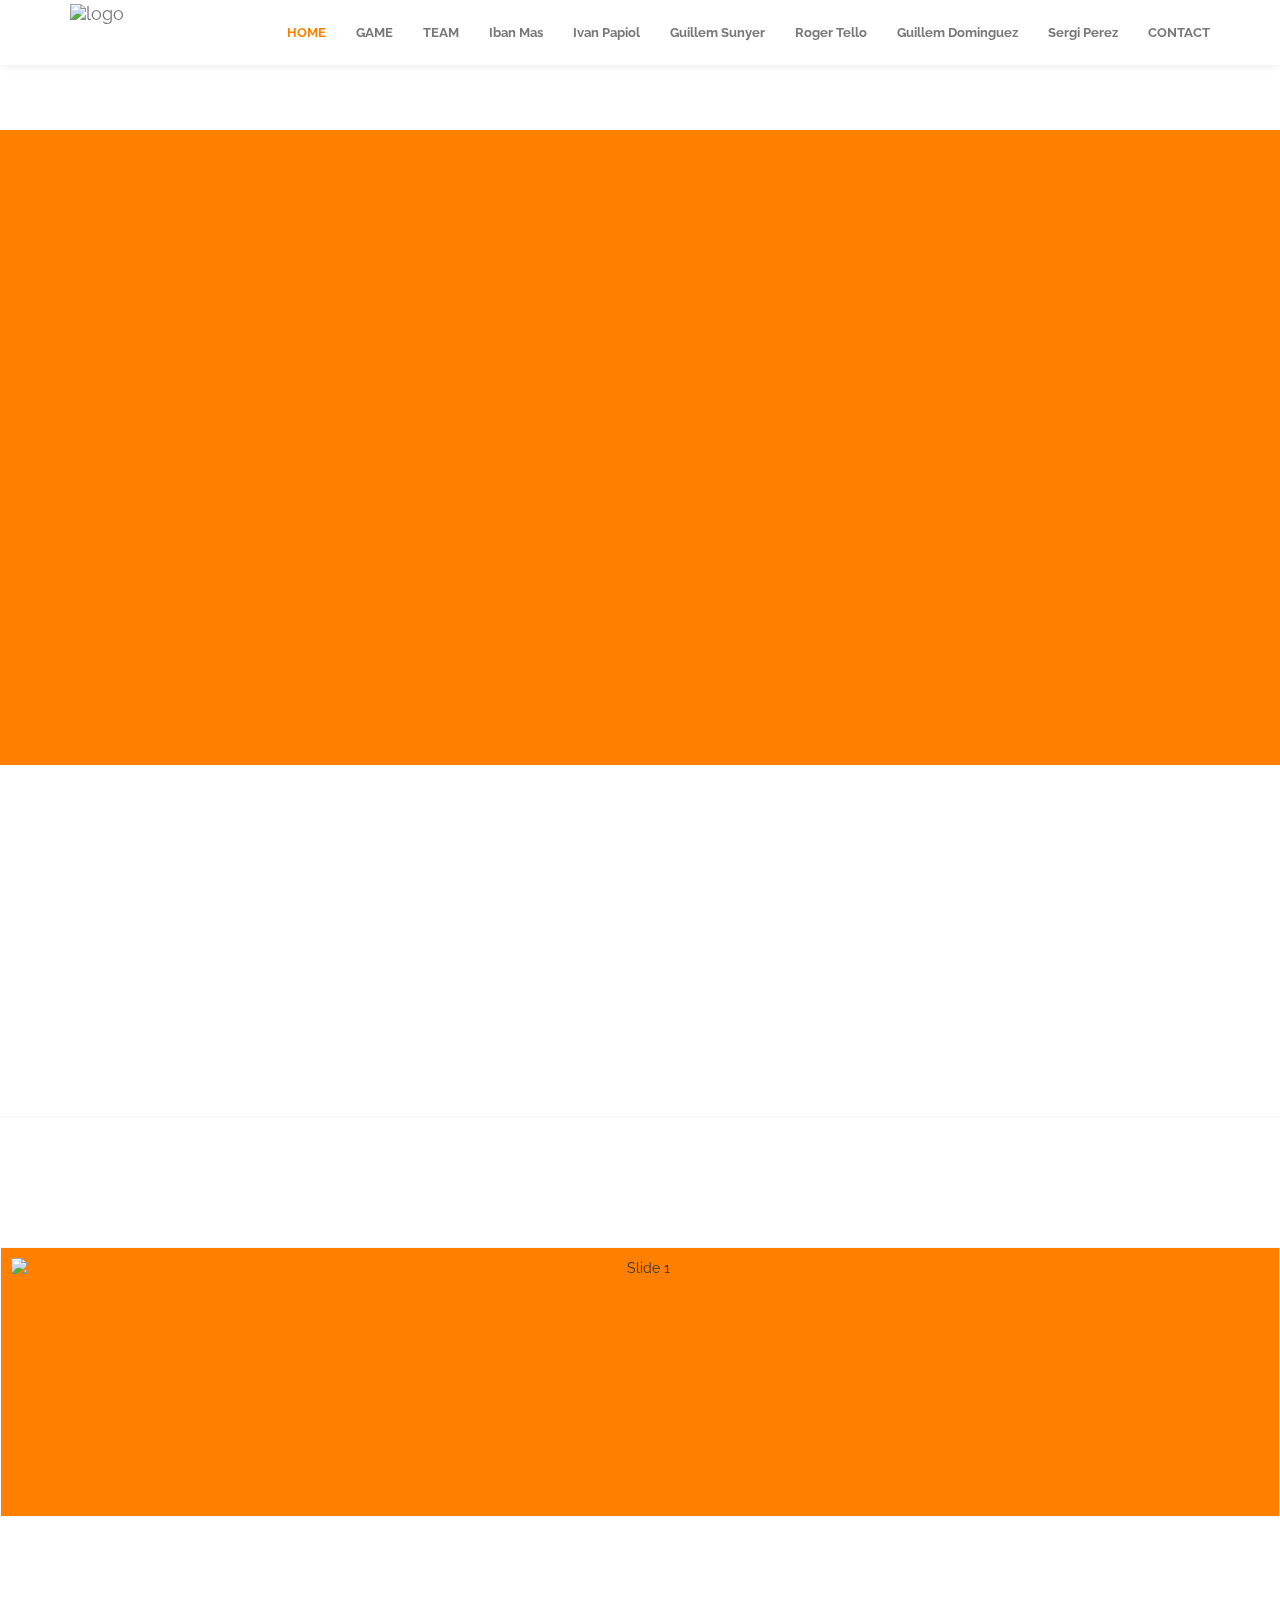
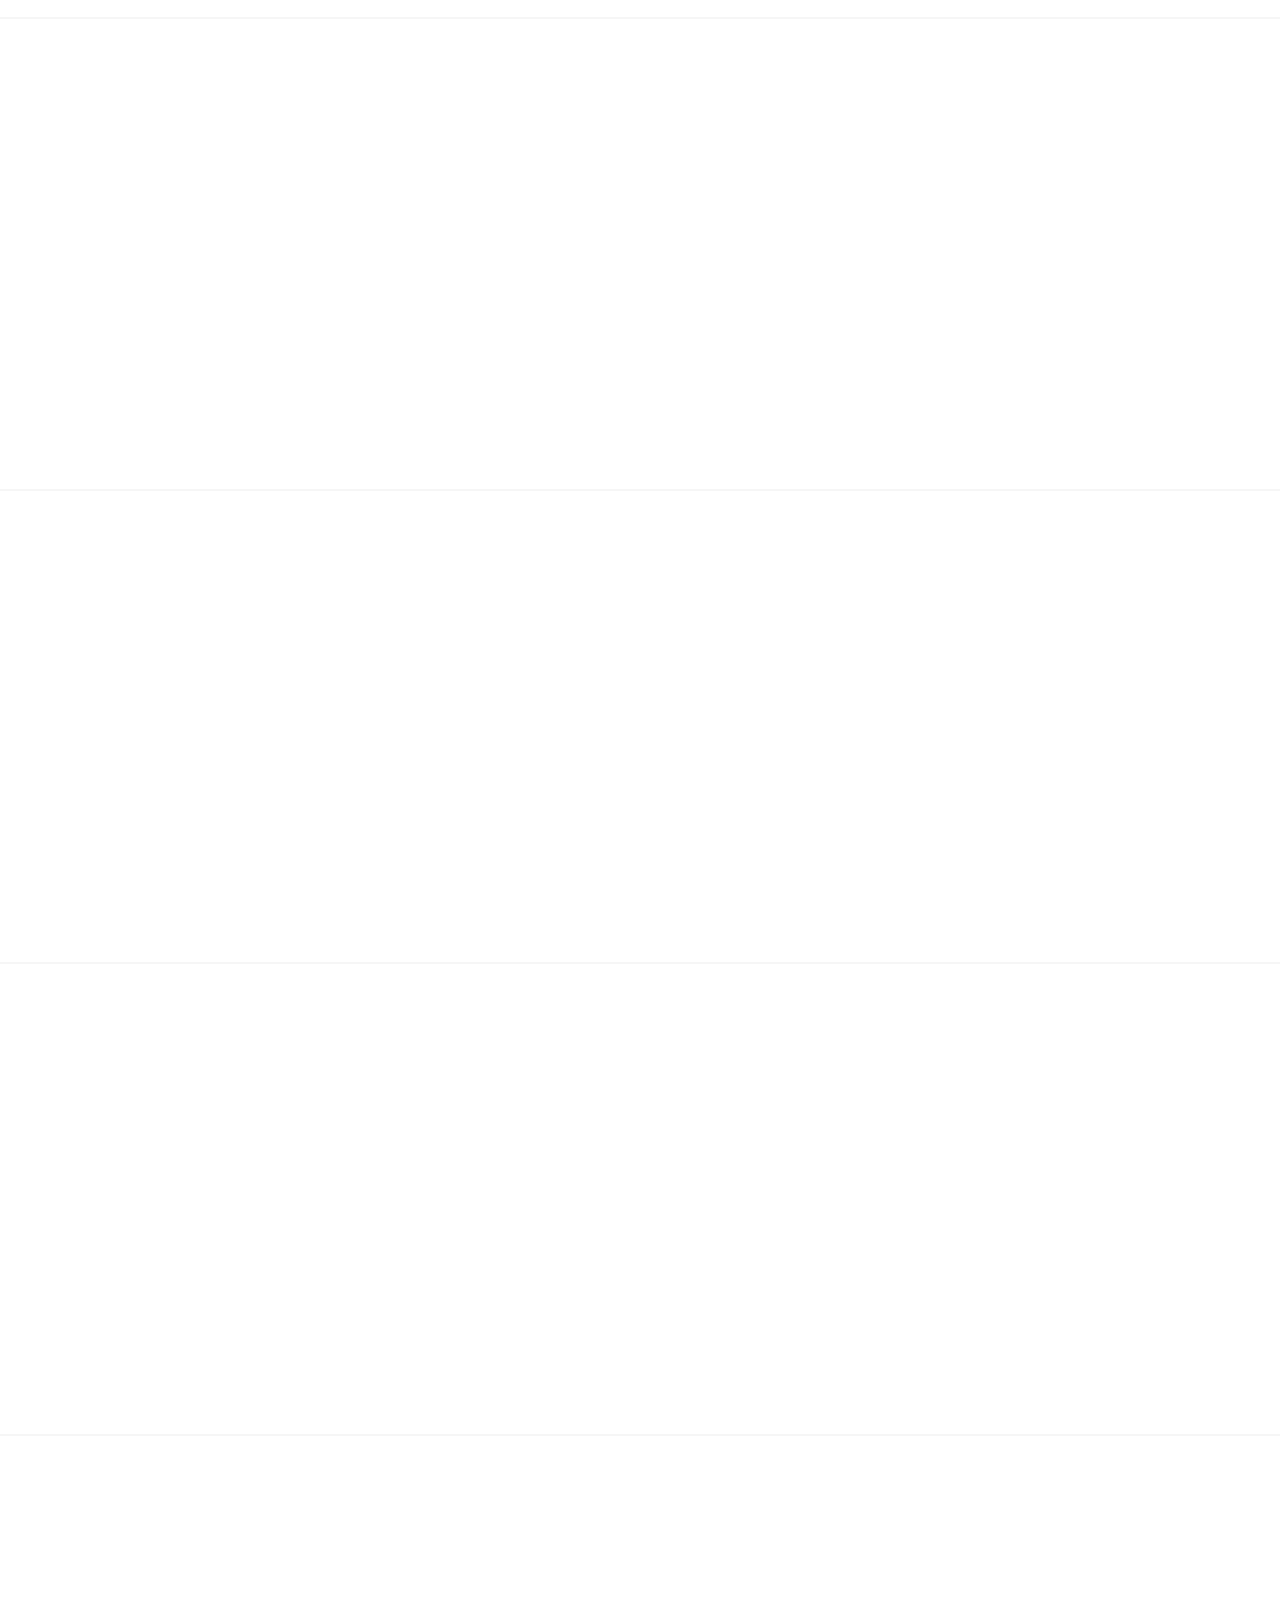
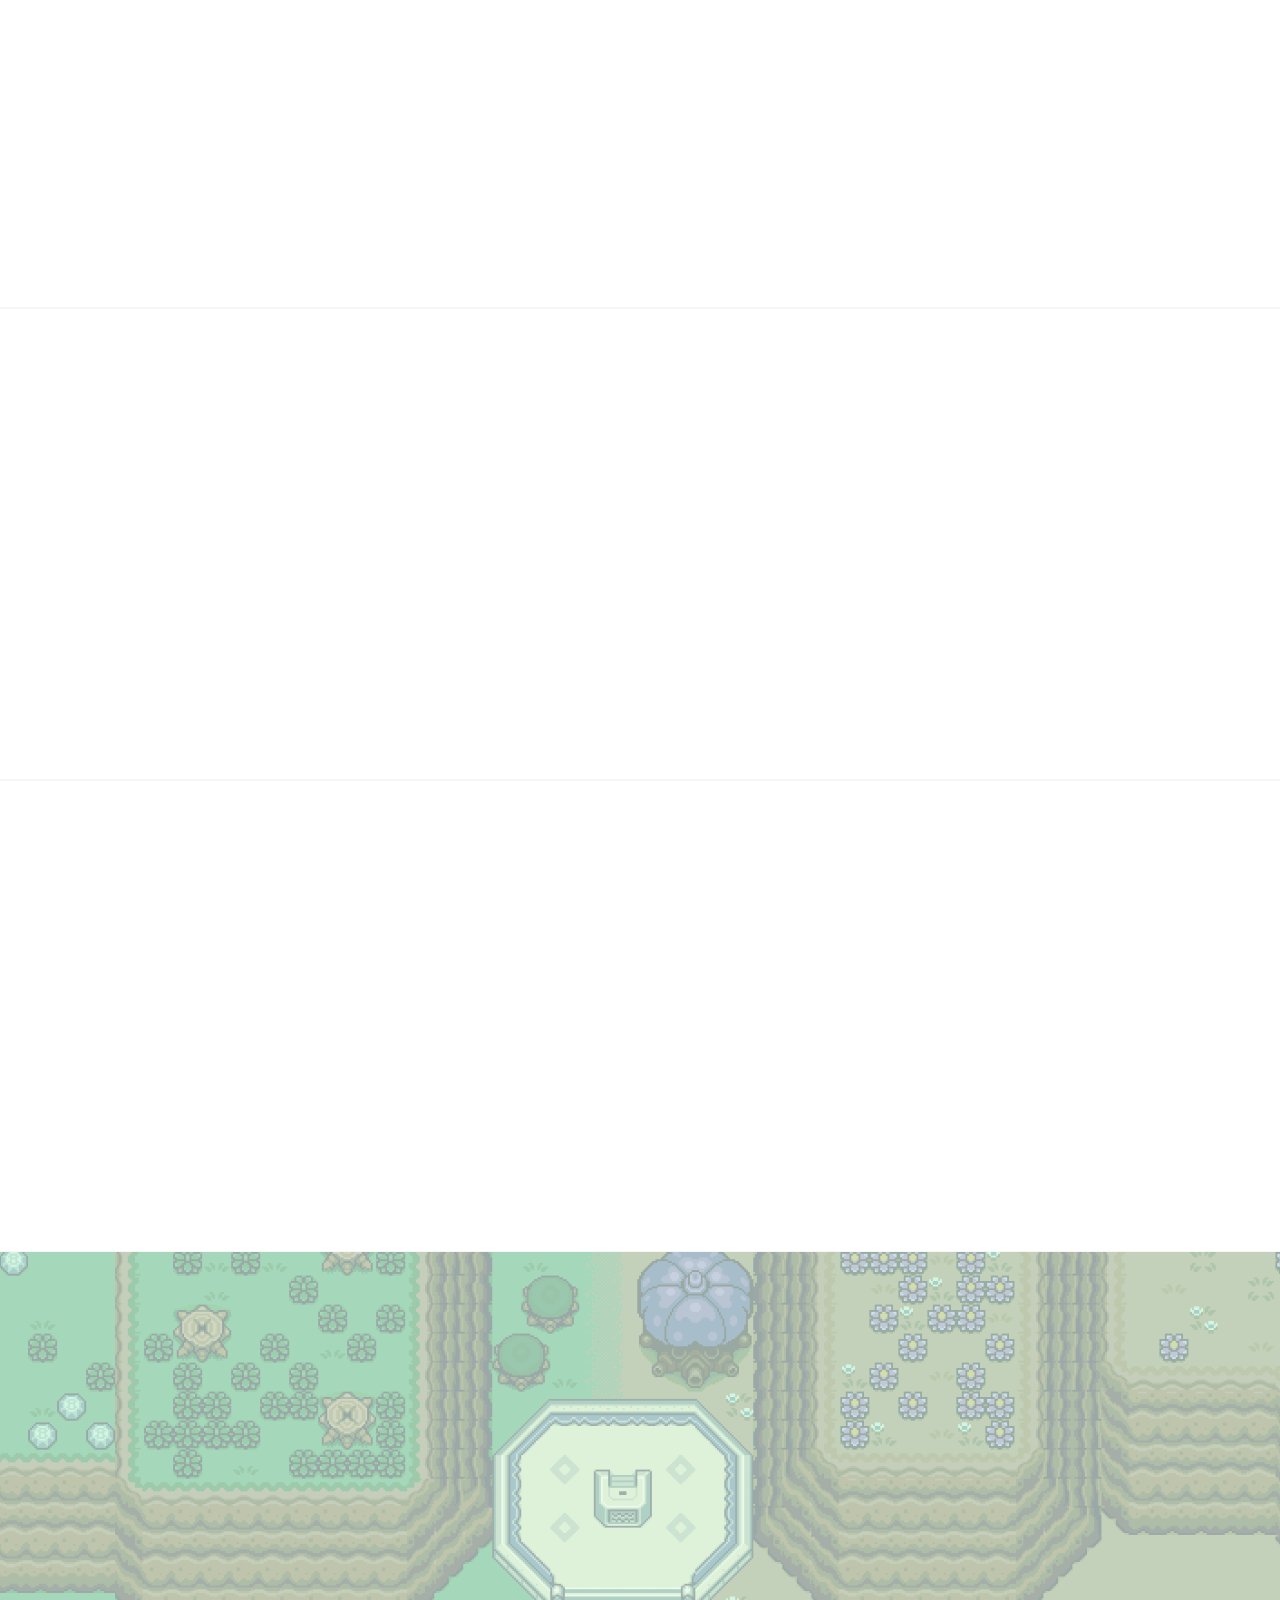
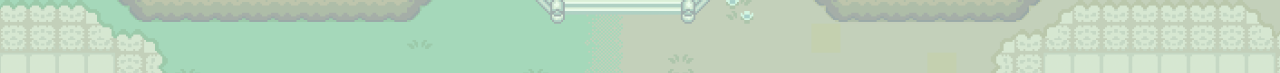
==== docs/domi.html @ fe5f6049 "added personal webs template" ====
<!DOCTYPE html>
<html lang="en">
	<head>
		<meta charset="utf-8">

		<title>Zelda Legends</title>
<!--

Template 2081 Solution

http://www.tooplate.com/view/2081-solution

-->
		<meta http-equiv="X-UA-Compatible" content="IE=Edge">
		<meta http-equiv="Content-Type" content="text/html; charset=UTF-8" />
		<meta name="viewport" content="width=device-width, initial-scale=1">
		<meta name="keywords" content="">
		<meta name="description" content="">

		<!-- animate -->
		<link rel="stylesheet" href="css/animate.min.css">
		<!-- bootstrap -->
		<link rel="stylesheet" href="css/bootstrap.min.css">
		<!-- font-awesome -->
		<link rel="stylesheet" href="css/font-awesome.min.css">
		<!-- google font -->
		<link href='http://fonts.googleapis.com/css?family=Raleway:400,300,700,800' rel='stylesheet' type='text/css'>
		<!-- custom -->
		<link rel="stylesheet" href="css/style.css">

	</head>
	<body data-spy="scroll" data-offset="50" data-target=".navbar-collapse">

		<!-- start navigation -->
		<div class="navbar navbar-fixed-top navbar-default" role="navigation">
			<div class="container">
				<div class="navbar-header">
					<button class="navbar-toggle" data-toggle="collapse" data-target=".navbar-collapse">
						<span class="icon icon-bar"></span>
						<span class="icon icon-bar"></span>
						<span class="icon icon-bar"></span>
					</button>
					<a href="#" class="navbar-brand"><img src="https://raw.githubusercontent.com/rogerta97/Project2_Zelda/development/Game/textures/catpad_web.png" class="img-responsive" alt="logo"></a>
				</div>
				<div class="collapse navbar-collapse">
					<ul class="nav navbar-nav navbar-right">
						<li><a href="#home" class="smoothScroll">HOME</a></li>
						<li><a href="#game" class="smoothScroll">GAME</a></li>
						<li><a href="#team" class="smoothScroll">TEAM</a></li>
						<li><a href="#teamleader" class="smoothScroll">Iban Mas</a></li>
						<li><a href="#art" class="smoothScroll">Ivan Papiol</a></li>
						<li><a href="#programming" class="smoothScroll">Guillem Sunyer</a></li>
						<li><a href="#ui" class="smoothScroll">Roger Tello</a></li>
						<li><a href="#qa" class="smoothScroll">Guillem Dominguez</a></li>
						<li><a href="#design" class="smoothScroll">Sergi Perez</a></li>
						<li><a href="#contact" class="smoothScroll">CONTACT</a></li>
					</ul>
				</div>
			</div>
		</div>
		<!-- end navigation -->

		<!-- start home -->
		<section id="home" class="text-center">
		  <div class="templatemo_headerimage">
		    <div class="flexslider">
		      <ul class="slides">
		        <li>
		        	<iframe width="1080" height="630" src="https://www.youtube.com/embed/cmFqcHXHN4k" frameborder="0" allowfullscreen>
					</iframe>
		        </li>
		      </ul>
		    </div>
		  </div>				
		</section>
		<!-- end home -->

		<!-- start service -->
		<div id="game">
			<div class="container">
				<div class="row">
					<div class="col-md-2000 col-sm-100">
						<div class="media">
							<div class="media-body wow fadeIn">
								<h2 class="media-heading">Game Description</h2>
								<p>Zelda Legends is a local 2vs2 battle arena based on The Legend of Zelda: A Link to the Past. Players can choose between relevant characters of The Legend of Zelda saga and fight versus the other team to make Zelda join your side.</p>
							</div>
						</div>
					</div>
				</div>
			</div>
		</div>
		<!-- end service -->

		<section id="team" class="text-center">
		  <div class="templatemo_headerimage">
		    <div class="flexslider">
		      <ul class="slides">
		        <li>
		        	<img src="images/team.png" alt="Slide 1">
		        	<div class="slider-caption">
					    <div class="templatemo_homewrapper">
					      <h1 class="wow fadeInDown" data-wow-delay="2000">CATPAD</h1>
					      <h2 class="wow fadeInDown" data-wow-delay="2000">
							<span>TEAM</span>
						</h2>
					    </div>
				  	</div>
		        </li>
		      </ul>
		    </div>
		  </div>				
		</section>
		
		<!-- start about -->
		<div id="teamleader">
			<div class="container">
				<div class="row">
					<div class="col-md-4 col-sm-4 wow fadeInLeft" data-wow-delay="0.6s">	
					</div>
					<div class="col-md-4 col-sm-5 wow fadeIn" data-wow-delay="0.6s">
						<img src="https://github.com/rogerta97/Project2_Zelda/blob/master/docs/images/Team/iban2.png?raw=true" class="img-responsive" alt="team img">
						<h4>Team Leader</h4>
						<h3>Iban Mas</h3>
						<p>Lorem ipsum dolor sit amet, consectetuer adipiscing elit, sed diam nonummy.</p>
						 <ul class="social-icon text-center">
          					 <li><a href="https://twitter.com/TrodekGD" class="wow fadeInDown fa fa-twitter" data-wow-delay="2s"></a></li>
         					 <li><a href="https://github.com/Trodek" class="wow fadeInUp fa fa-github" data-wow-delay="2s"></a></li>
       					 </ul>
					</div>
					
				</div>
			</div>
		</div>
		<!-- end about -->

		<!-- start team -->
		<div id="art">
			<div class="container">
				<div class="row">
					<div class="col-md-4 col-sm-4 wow fadeInLeft" data-wow-delay="0.6s">	
					</div>
					<div class="col-md-4 col-sm-4 wow fadeIn" data-wow-delay="0.6s">
						<img src="https://github.com/rogerta97/Project2_Zelda/blob/master/docs/images/Team/ivan2.png?raw=true" class="img-responsive" alt="team img">
						<h4>Art & Sound</h4>
						<h3>Ivan Papiol</h3>
						<p>Lorem ipsum dolor sit amet, consectetuer adipiscing elit, sed diam nonummy.</p>
						 <ul class="social-icon text-center">
          					 <li><a href="#" class="wow fadeInDown fa fa-twitter" data-wow-delay="2s"></a></li>
          					 <li><a href="#" class="wow fadeIn fa fa-facebook" data-wow-delay="2s"></a></li>
         					 <li><a href="#" class="wow fadeInUp fa fa-github" data-wow-delay="2s"></a></li>
       					 </ul>
					</div>
				</div>
			</div>
		</div>
		<!-- end team -->

		<!-- start newsletter -->
		<div id="programming">
			<div class="container">
				<div class="row">
					<div class="col-md-4 col-sm-4 wow fadeInLeft" data-wow-delay="0.6s">	
					</div>
					<div class="col-md-4 col-sm-4 wow fadeIn" data-wow-delay="0.6s">
						<img src="https://github.com/rogerta97/Project2_Zelda/blob/master/docs/images/Team/guill2.png?raw=true" class="img-responsive" alt="team img">
						<h4>Code</h4>
						<h3>Guillem Sunyer</h3>
						<p>Lorem ipsum dolor sit amet, consectetuer adipiscing elit, sed diam nonummy.</p>
						 <ul class="social-icon text-center">
          					 <li><a href="#" class="wow fadeInDown fa fa-twitter" data-wow-delay="2s"></a></li>
          					 <li><a href="#" class="wow fadeIn fa fa-facebook" data-wow-delay="2s"></a></li>
         					 <li><a href="#" class="wow fadeInUp fa fa-github" data-wow-delay="2s"></a></li>
       					 </ul>
					</div>
				</div>
			</div>
		</div>
		<!-- end newsletter -->

		<!-- start pricing -->
		<div id="ui" class="text-center">
			<div class="container">
				<div class="row">
					<div class="col-md-4 col-sm-4 wow fadeInLeft" data-wow-delay="0.6s">	
					</div>
					<div class="col-md-4 col-sm-4 wow fadeIn" data-wow-delay="0.6s">
						<img src="https://github.com/rogerta97/Project2_Zelda/blob/master/docs/images/Team/tello2.png?raw=true" class="img-responsive" alt="team img">
						<h4>UI</h4>
						<h3>Roger Tello</h3>
						<p>Lorem ipsum dolor sit amet, consectetuer adipiscing elit, sed diam nonummy.</p>
						 <ul class="social-icon text-center">
          					 <li><a href="#" class="wow fadeInDown fa fa-twitter" data-wow-delay="2s"></a></li>
          					 <li><a href="#" class="wow fadeIn fa fa-facebook" data-wow-delay="2s"></a></li>
         					 <li><a href="#" class="wow fadeInUp fa fa-github" data-wow-delay="2s"></a></li>
       					 </ul>
					</div>
				</div>
			</div>
		</div>
		<!-- end pricing -->

		<!-- start portfolio -->
		<div id="qa">
			<div class="container">
				<div class="row">
					<div class="col-md-4 col-sm-4 wow fadeInLeft" data-wow-delay="0.6s">	
					</div>
					<div class="col-md-4 col-sm-4 wow fadeIn" data-wow-delay="0.6s">
						<img src="https://github.com/rogerta97/Project2_Zelda/blob/master/docs/images/Team/domi2.png?raw=true" class="img-responsive" alt="team img">
						<h4>QA</h4>
						<h3>Guillem Dominguez</h3>
						<p>Lorem ipsum dolor sit amet, consectetuer adipiscing elit, sed diam nonummy.</p>
						 <ul class="social-icon text-center">
          					 <li><a href="#" class="wow fadeInDown fa fa-twitter" data-wow-delay="2s"></a></li>
          					 <li><a href="#" class="wow fadeIn fa fa-facebook" data-wow-delay="2s"></a></li>
         					 <li><a href="#" class="wow fadeInUp fa fa-github" data-wow-delay="2s"></a></li>
       					 </ul>
					</div>
				</div>
			</div>
		</div>
		<!-- end portfolio -->

		<!-- start contact -->
		<div id="design">
			<div class="container">
				<div class="row">
					<div class="col-md-4 col-sm-5 wow fadeInLeft" data-wow-delay="0.6s">	
					</div>
					<div class="col-md-4 col-sm-4 wow fadeIn" data-wow-delay="0.6s">
						<img src="https://github.com/rogerta97/Project2_Zelda/blob/master/docs/images/Team/sergi2.png?raw=true" class="img-responsive" alt="team img">
						<h4>Design</h4>
						<h3>Sergi Perez</h3>
						<p>Lorem ipsum dolor sit amet, consectetuer adipiscing elit, sed diam nonummy.</p>
						 <ul class="social-icon text-center">
          					 <li><a href="#" class="wow fadeInDown fa fa-twitter" data-wow-delay="2s"></a></li>
          					 <li><a href="#" class="wow fadeIn fa fa-facebook" data-wow-delay="2s"></a></li>
         					 <li><a href="#" class="wow fadeInUp fa fa-github" data-wow-delay="2s"></a></li>
       					 </ul>
					</div>
				</div>
			</div>
		</div>
		<!-- end contact -->
		
		<!-- start contact -->
		<div id="contact">
			<div class="container">
				<div class="row">
					<div class="col-md-4 col-sm-5 wow fadeInLeft" data-wow-delay="0.6s">
						
					</div>
					<div class="col-md-3 col-sm-4 wow fadeInLeft" data-wow-delay="0.6s">
						<h2><strong>CatPad</strong> Games</h2>
						<p>Making games paw-ssible.</p>
						<p><i class="fa fa-envelope-o too-icon"></i> catpadgames@gmail.com</p>
						<ul class="social-icon">
							<li><a href="https://www.facebook.com/CatPadGames/" class="fa fa-facebook"></a></li>
							<li><a href="https://twitter.com/CatPad_Games" class="fa fa-twitter"></a></li>
						</ul>
					</div>
				</div>
			</div>
		</div>
		<!-- end contact -->
		



		<!-- jQuery -->
		<script src="js/jquery.js"></script>
		<!-- bootstrap -->
		<script src="js/bootstrap.min.js"></script>
		<!-- isotope -->
		<script src="js/isotope.js"></script>
		<!-- images loaded -->
   		<script src="js/imagesloaded.min.js"></script>
   		<!-- wow -->
		<script src="js/wow.min.js"></script>
		<!-- smoothScroll -->
		<script src="js/smoothscroll.js"></script>
		<!-- jquery flexslider -->
		<script src="js/jquery.flexslider.js"></script>
		<!-- custom -->
		<script src="js/custom.js"></script>

	</body>
</html>
---- docs/css/style.css ----
/*

Template 2081 Solution

http://www.tooplate.com/view/2081-solution

*/

body
	{
		background: #ffffff;
        font-family: 'Raleway', sans-serif;
		font-weight: 400;
        position: relative;
	}

h2, h3, h4
    {
        font-weight: bold;
    }

p
    {
        line-height: 26px;
    }

/* start all section */
#game, #divider, #about, #teamleader, #art, #ui, #programming, #qa, #design,
 #pricing, #portfolio, #client, #contact, #team
    {
        padding-top: 130px;
        padding-bottom: 100px;
        position: relative;
    }
/* end all section */

/* start nagivation */
.navbar-default
    {
        background: #fff;
        border: none;
        box-shadow: 0px 2px 8px 0px rgba(50, 50, 50, 0.08);
        margin: 0 !important;
        padding: 0;
    }
.navbar-default .navbar-brand
    {
        padding-top: 4px;
        padding-bottom: 60px;
    }
.navbar-default .navbar-nav li a
    {
        font-size: 13px;
        font-weight: bold;
        line-height: 35px;
    }
.navbar-default .navbar-nav li a:hover
    {
        color: #ff8000;
    }
.navbar-default .navbar-nav > .active > a,
.navbar-default .navbar-nav > .active > a:hover,
.navbar-default .navbar-nav > .active > a:focus {
  color: #ff8000;
  background-color: transparent;
}
.navbar-default .navbar-toggle
    {
        border: none;
        padding-top: 16px;
    }
.navbar-default .navbar-toggle .icon-bar
    {
        background: #93ca3a;
        border-color: transparent;
    }
.navbar-default .navbar-toggle:hover,
.navbar-default .navbar-toggle:focus { background-color: transparent }
/* end navigation */

/* start home */        
#home
	{
      padding-top: 130px;
	}
.flexslider {
  margin: 0 0 60px;
  background: #fff;
  padding: 0;
  position: relative;
  zoom: 1;
  background-color: #FF8000;
  overflow: hidden;
  margin: 0;
}
.flexslider .slides {
  padding: 0;
  zoom: 1;
}
.flexslider .slides img {
  width: 100%;
  min-width: 648px;
  min-height: 270px;
  display: block;
}
.flexslider .slides > li {
  display: none;  
  padding: 0;
  position: relative;
  -webkit-backface-visibility: hidden;
}
.flexslider img {
  position: relative;
  width: 100%;
}
.slider-caption {
  color:white;
  margin: 0;
  position: absolute;
  top: 0;
  left: 0;
  text-transform: uppercase;
  z-index: 7;
  width: 100%;
  height: 100%;
  display: -webkit-box;
  display: -webkit-flex;
  display: -ms-flexbox;
  display: flex;
  -webkit-box-pack: center;
  -webkit-justify-content: center;
      -ms-flex-pack: center;
          justify-content: center;
  -webkit-box-align: center;
  -webkit-align-items: center;
      -ms-flex-align: center;
          align-items: center;
}
.flexslider .btn
{
    background: #93ca3a;
    border-radius: 0;
    border: 2px solid transparent;
    color: #FFFFFF;
    font-weight: bold;
    margin: 40px 0 0 0;
    -webkit-transition: all 0.4s ease-in-out;
    transition: all 0.4s ease-in-out;
    height: 50px;
    width: 250px;
    padding: 12px 10px 10px 10px;
}
.flexslider .btn:hover,
.flexslider .btn:focus {
    background: #fff;
    color: #93ca3a;
    border: 2px solid transparent;
}

/* end home */

/* start service */
#game .media
    {
        padding: 10px;
    }
#game .media .fa
    {
        color: #202020;
        font-size: 40px;
        margin-right: 20px;
    }
#game .media .media-heading
    {
        border-bottom: 2px solid #202020;
        font-weight: 600;
        font-size: 20px;
        padding-bottom: 10px;
    }
/* end service */

/* start divider */
#divider
    {
        background: url('../images/divider-bg.jpg');
        background-size: cover;
        background-repeat: no-repeat;
        color: #FFFFFF;
    }
#divider h2
    {
        font-size: 40px;
    }
#divider strong
    {
        color: #93ca3a;
    }
#divider h3
    {
        padding-bottom: 30px;
    }
/* end divider */

/* start about */
#about h3
    {
        color: #93ca3a;
        font-size: 40px;
        padding-bottom: 10px;
    }
#about h4
    {
        padding-bottom: 10px;
    }
#about .progress
    {
        border-radius: 4px;
        background: #ffffff;
        height: 6px;
    }
#about .progress .progress-bar-danger
    {
        background: #93ca3a;
    }
#about .text-top
    {
        padding-top: 50px;
    }
#about span
    {
        display: block;
        padding-bottom: 10px;
    }
#about small
    {
        font-weight: bold;
        padding-left: 200px;
    }
/* end about */

/* start team */
#art
    {
        border-top: 1px solid #f6f6f6;
        border-bottom: 1px solid #f6f6f6;
        text-align: center;
    }
#art h2
    {
        padding-bottom: 30px;
    }
#art img
    {
        border: 1px solid #f6f6f6;
        display: inline-block;
        padding: 10px;
        transition: all 0.4s ease-in;
    }
#art img:hover
    {
        opacity: 0.4;
        cursor: pointer;
    }
#art h3
    {
        color: #ff8000;
        padding-bottom: 10px;
    }
#art h4
    {
        font-size: 14px;
        padding-top: 20px;
        line-height: 0px;
    }
	
#teamleader
    {
        border-top: 1px solid #f6f6f6;
        border-bottom: 1px solid #f6f6f6;
        text-align: center;
    }
#teamleader h2
    {
        padding-bottom: 30px;
    }
#teamleader img
    {
        border: 1px solid #f6f6f6;
        display: inline-block;
        padding: 10px;
        transition: all 0.4s ease-in;
    }
#teamleader img:hover
    {
        opacity: 0.4;
        cursor: pointer;
    }
#teamleader h3
    {
        color: #ff8000;
        padding-bottom: 10px;
    }
#teamleader h4
    {
        font-size: 14px;
        padding-top: 20px;
        line-height: 0px;
    }
	
#team
    {
        border-top: 1px solid #f6f6f6;
        border-bottom: 1px solid #f6f6f6;
        text-align: center;
    }
#team h2
    {
        padding-bottom: 30px;
    }
#team img
    {
        border: 1px solid #f6f6f6;
        display: inline-block;
        padding: 10px;
        transition: all 0.4s ease-in;
    }
#team img:hover
    {
        opacity: 0.4;
        cursor: pointer;
    }
#team h3
    {
        color: #ff8000;
        padding-bottom: 10px;
    }
#team h4
    {
        font-size: 14px;
        padding-top: 20px;
        line-height: 0px;
    }
	
#ui
    {
        border-top: 1px solid #f6f6f6;
        border-bottom: 1px solid #f6f6f6;
        text-align: center;
    }
#ui h2
    {
        padding-bottom: 30px;
    }
#ui img
    {
        border: 1px solid #f6f6f6;
        display: inline-block;
        padding: 10px;
        transition: all 0.4s ease-in;
    }
#ui img:hover
    {
        opacity: 0.4;
        cursor: pointer;
    }
#ui h3
    {
        color: #ff8000;
        padding-bottom: 10px;
    }
#ui h4
    {
        font-size: 14px;
        padding-top: 20px;
        line-height: 0px;
    }
	
#qa
    {
        border-top: 1px solid #f6f6f6;
        border-bottom: 1px solid #f6f6f6;
        text-align: center;
    }
#qa h2
    {
        padding-bottom: 30px;
    }
#qa img
    {
        border: 1px solid #f6f6f6;
        display: inline-block;
        padding: 10px;
        transition: all 0.4s ease-in;
    }
#qa img:hover
    {
        opacity: 0.4;
        cursor: pointer;
    }
#qa h3
    {
        color: #ff8000;
        padding-bottom: 10px;
    }
#qa h4
    {
        font-size: 14px;
        padding-top: 20px;
        line-height: 0px;
    }
	
#design
    {
        border-top: 1px solid #f6f6f6;
        border-bottom: 1px solid #f6f6f6;
        text-align: center;
    }
#design h2
    {
        padding-bottom: 30px;
    }
#design img
    {
        border: 1px solid #f6f6f6;
        display: inline-block;
        padding: 10px;
        transition: all 0.4s ease-in;
    }
#design img:hover
    {
        opacity: 0.4;
        cursor: pointer;
    }
#design h3
    {
        color: #ff8000;
        padding-bottom: 10px;
    }
#design h4
    {
        font-size: 14px;
        padding-top: 20px;
        line-height: 0px;
    }
	
#programming
    {
        border-top: 1px solid #f6f6f6;
        border-bottom: 1px solid #f6f6f6;
        text-align: center;
    }
#programming h2
    {
        padding-bottom: 30px;
    }
#programming img
    {
        border: 1px solid #f6f6f6;
        display: inline-block;
        padding: 10px;
        transition: all 0.4s ease-in;
    }
#programming img:hover
    {
        opacity: 0.4;
        cursor: pointer;
    }
#programming h3
    {
        color: #ff8000;
        padding-bottom: 10px;
    }
#programming h4
    {
        font-size: 14px;
        padding-top: 20px;
        line-height: 0px;
    }
/* end team */

/* start newsletter */
#newsletter
    {
        background: url('../images/newsletter-bg.jpg') center center;
        background-size: cover;
        background-repeat: no-repeat;
        color: #ffffff;
        text-align: center;
        padding-top: 120px;
        padding-bottom: 120px;
    }
#newsletter p
    {
        padding-bottom: 30px;
    }
#newsletter .btn
    {
        background: transparent;
        border-radius: 0px;
        color: #ffffff;
        margin-top: 40px;
    }
#newsletter .form-control
    {
        background: transparent;
        border-color: #f2f2f2;
        border-radius: 0px;
        color: #ffffff;
        height: 50px;
    }
#newsletter input[type="submit"]
    {
        background: #93ca3a;
        border: 2px solid transparent;
        color: #ffffff;
    }
#newsletter .form-control::-moz-placeholder {
  color: #ffffff;
  opacity: 1;
}
#newsletter .form-control:-ms-input-placeholder {
  color: #ffffff;
}
#newsletter .form-control::-webkit-input-placeholder {
  color: #ffffff;
}
/* end newsletter */

/* start pricing */
#pricing
    {
        border-bottom: 1px solid #f6f6f6;
    }
#pricing .col-md-3,
#pricing .col-sm-6
    {
        padding: 0;
        margin: 0;
    }
#pricing .plan
  {
    border: 1px solid #f6f6f6;
    margin-top: 100px;
    transition: all 0.4s ease-in;
    padding: 40px;
  }
#pricing .plan_one
 {
    margin-top: 60px;
 }
#pricing .plan_two
 {
    margin-top: 80px;
 }
#pricing .plan_three
 {
    margin-top: 40px;
 }
#pricing .plan_four
 {
    margin-top: 0px;
 }
#pricing .plan:hover
  {
    background: #202020;
    color: #ffffff;
    transform: scale(1.0);
  }
#pricing .plan .plan_title
  {
    border-bottom: 1px solid #f6f6f6;
    color: #9bc848;
    font-size: 30px;
    padding: 20px;
  }
#pricing .plan ul
  {
    padding: 0;
  }
#pricing .plan ul li
  {
    display: block;
    padding: 20px 0 20px 0;
  }
#pricing .plan .btn
  {
    background: #93ca3a;
    border: none;
    border-radius: 2px;
    font-weight: bold;
    font-size: 12px;
    width: 120px;
    margin-top: 20px;
    margin-bottom: 20px;
    transition: all 0.4s ease-in-out;
  }
#pricing .plan .btn:hover
  {
    background: #FFFFFF;
    color: #66AF33;
  }
/* end pricing */

/* start portfolio */
#portfolio h2
    {
        padding-bottom: 30px;
    }
#portfolio .portfolio-thumb
    {
        overflow: hidden;
        margin: 0;
        position: relative;
    }
#portfolio .portfolio-thumb .portfolio-overlay
    {
        background: #333;
        color: #ffffff;
        top: 0;
        right: 0;
        left: 0;
        bottom: 0;
        width: 100%;
        height: 100%;
        padding: 60px 60px 0px 60px;
        text-align: center;
        position: absolute;
        opacity: 0;
        transition: all 0.4s ease-in-out;
    }
#portfolio .portfolio-thumb:hover .portfolio-overlay
    {
        opacity: 0.9;
        transform: scale(1.1);
    }
#portfolio .portfolio-thumb .portfolio-overlay .fa
    {
        border: 1px solid #ffffff;
        border-radius: 50%;
        color: #ffffff;
        width: 40px;
        height: 40px;
        line-height: 40px;
        text-align: center;
        text-decoration: none;
        margin-right: 6px;
        margin-bottom: 10px;
    }
/*filter css*/
.filter-wrapper {
    width: 100%;
    margin: 0 0 24px 0;
    overflow: hidden;
    text-align: center;
}
.filter-wrapper li {
    display: inline-block;
    margin: 4px;
}
.filter-wrapper li a {
    border: 1px solid #f2f2f2;
    border-radius: 4px;
    color: #999;
    padding: 8px 17px;
    display: block;
    text-decoration: none;
}
/*isotope box css*/
.iso-box-section {
    width: 100%;
    margin: 0 0 24px 0;
}
.iso-box-wrapper {
    width: 100%;
    padding: 0;
    clear: both;
    position: relative;
}
.iso-box {
    position: relative;
    min-height: 50px;
    float: left;
    overflow: hidden;
    margin-bottom: 20px;
}
.iso-box > a {
    display: block;
    width: 100%;
    height: 100%;
    overflow: hidden;
}
.iso-box > a {
    display: block;
    width: 100%;
    height: 100%;
    overflow: hidden;
}
.fluid-img {
    width: 100%;
    display: block;
    height: auto;
}
/* end portfolio */

/* start contact */
#contact
    {
        background: url('../images/contact-bg.png');
		background-position: 0px 0px;
        background-size: cover;
        background-repeat: no-repeat;
        color: #000000;
    }
#contact h3
    {
        font-weight: bold;
        padding-bottom: 20px;
    }
#contact .fa
    {
        color: #ff8000;
        font-size: 18px;
        padding-bottom: 14px;
    }
#contact .form-control
    {
        background: #f2f2f2;
        border-radius: 4px;
        box-shadow: none;
        margin-bottom: 20px;
        transition: all 0.4s ease-in-out;
    }
#contact input
    {
        height: 50px;
    }
#contact input[type="submit"]
    {
        color: #202020;
        font-weight: bold;
        margin-bottom: 80px;
    }
#contact input[type="submit"]:hover
    {
        background: #93ca3a;
    }
 #contact .form-control::-moz-placeholder {
  color: #666;
  opacity: 1;
}
#contact .form-control:-ms-input-placeholder {
  color: #666;
}
#contact .form-control::-webkit-input-placeholder {
  color: #666;
}
/* end contact */

/* start google map */
#map-canvas
  {
    border: none;
    width: 100%;
    height: 320px;
  }
/* end google map */

/* start footer */
footer
    {
        padding-top: 40px;
        padding-bottom: 20px;
    }
footer p
    {
        line-height: 12px;
    }
footer .social-icon
    {
        top: 0px;
    }
/* end footer */

.too-icon {
	padding: 10px;
}

/* start social icon */
.social-icon
    {
        position: relative;
        padding: 0;
        margin: 0;
        top: 20px;
    }
.social-icon li
    {
        display: inline-block;
        list-style: none;
    }
.social-icon li a
    {
        color: #333;
        font-size: 13px;
        text-decoration: none;
        transition: all 0.4s ease-in-out;
        width: 40px;
        height: 40px;
        line-height: 40px;
        text-align: center;
    }
.social-icon li a:hover
    {
        background: #f2f2f2;
    }
/* end social icon */

@media only screen and (max-width: 1199px) {
    .flexslider h1 { font-size: 30px; }
    .flexslider h2 { font-size: 24px; }
}

/* start templatemo 768 media quires */
@media only screen and ( max-width: 768px ) {
    .navbar-default .navbar-brand { margin-left: 20px; }
    .navbar-default .navbar-nav { margin: 0; }
    .navbar-default .navbar-collapse
    {
        padding-left: 20px;
        padding-right: 20px;
    }
    .flexslider h1 { font-size: 26px; }
    .flexslider h2 { font-size: 18px; }
    .templatemo-slider-btn { 
        margin-top: 10px; 
        width: 180px;
        height: 40px;
        padding-top: 8px;
    }
}
/* end templatemo 768 media quires */

/* start templatemo 600 media quires */
@media only screen and ( max-width: 640px ) {   
    .flexslider h1 { font-size: 20px; }
    .flexslider h2 { font-size: 14px; }
    .templatemo-slider-btn {
        width: auto;
        height: auto;
        padding: 10px 20px;
        margin-top: 10px; 
    }
}
/* end templatemo 600 media quires */

/* start templatemo 360 media quires */
@media only screen and ( max-width: 360px ) {
    #team .col-md-4
        {
            padding-top: 40px;
        }
    
}
/* end templatemo 360 media quires */
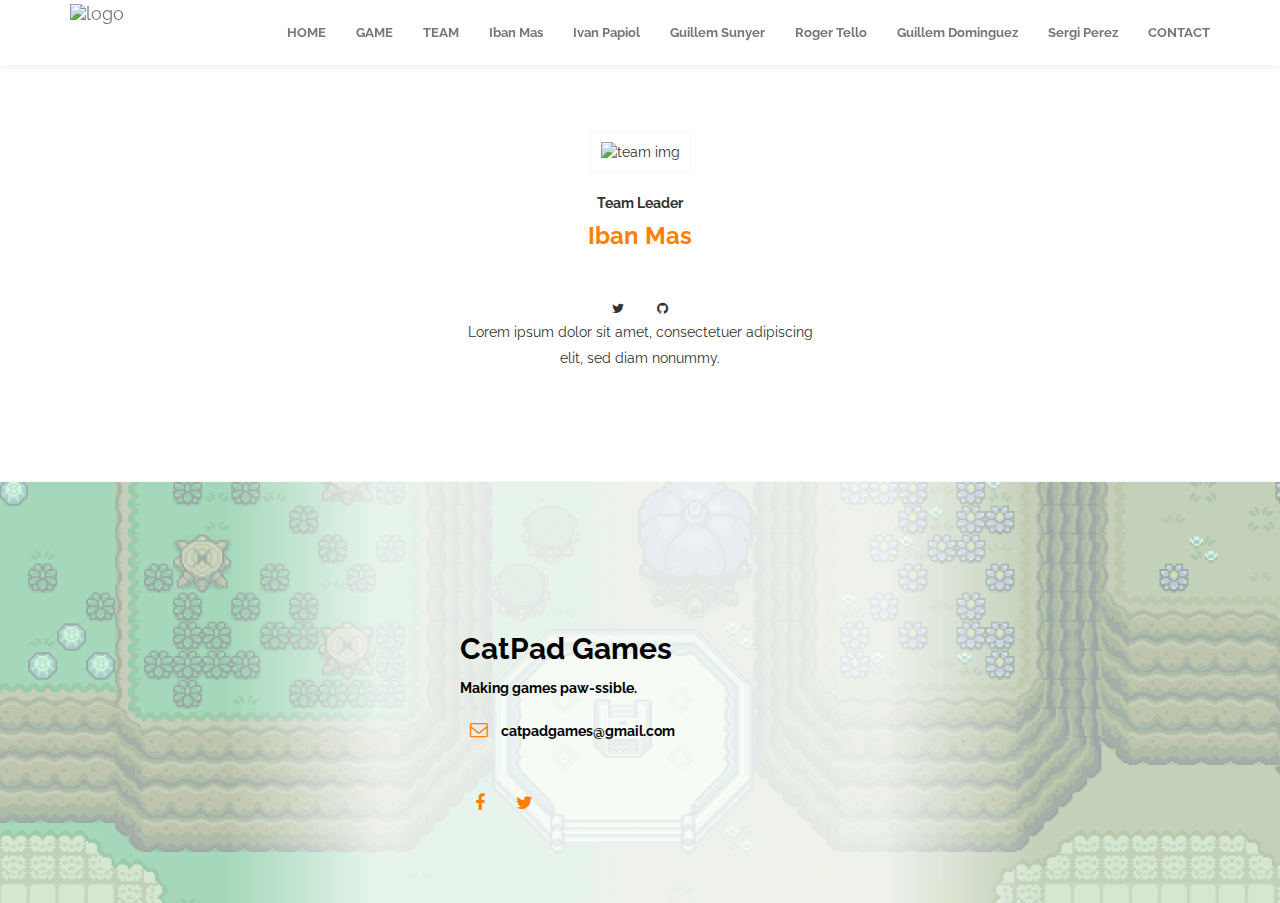
==== commit fa5aa0ac: "template updated" ====
--- a/docs/domi.html
+++ b/docs/domi.html
@@ -44,73 +44,21 @@
 				</div>
 				<div class="collapse navbar-collapse">
 					<ul class="nav navbar-nav navbar-right">
-						<li><a href="#home" class="smoothScroll">HOME</a></li>
-						<li><a href="#game" class="smoothScroll">GAME</a></li>
-						<li><a href="#team" class="smoothScroll">TEAM</a></li>
-						<li><a href="#teamleader" class="smoothScroll">Iban Mas</a></li>
-						<li><a href="#art" class="smoothScroll">Ivan Papiol</a></li>
-						<li><a href="#programming" class="smoothScroll">Guillem Sunyer</a></li>
-						<li><a href="#ui" class="smoothScroll">Roger Tello</a></li>
-						<li><a href="#qa" class="smoothScroll">Guillem Dominguez</a></li>
-						<li><a href="#design" class="smoothScroll">Sergi Perez</a></li>
+						<li><a href="https://rogerta97.github.io/Project2_Zelda/" class="smoothScroll">HOME</a></li>
+						<li><a href="https://rogerta97.github.io/Project2_Zelda/" class="smoothScroll">GAME</a></li>
+						<li><a href="https://rogerta97.github.io/Project2_Zelda/" class="smoothScroll">TEAM</a></li>
+						<li><a href="https://rogerta97.github.io/Project2_Zelda/iban" class="smoothScroll">Iban Mas</a></li>
+						<li><a href="https://rogerta97.github.io/Project2_Zelda/ivan" class="smoothScroll">Ivan Papiol</a></li>
+						<li><a href="https://rogerta97.github.io/Project2_Zelda/guill" class="smoothScroll">Guillem Sunyer</a></li>
+						<li><a href="https://rogerta97.github.io/Project2_Zelda/tello" class="smoothScroll">Roger Tello</a></li>
+						<li><a href="https://rogerta97.github.io/Project2_Zelda/domi" class="smoothScroll">Guillem Dominguez</a></li>
+						<li><a href="https://rogerta97.github.io/Project2_Zelda/sergi" class="smoothScroll">Sergi Perez</a></li>
 						<li><a href="#contact" class="smoothScroll">CONTACT</a></li>
 					</ul>
 				</div>
 			</div>
 		</div>
 		<!-- end navigation -->
-
-		<!-- start home -->
-		<section id="home" class="text-center">
-		  <div class="templatemo_headerimage">
-		    <div class="flexslider">
-		      <ul class="slides">
-		        <li>
-		        	<iframe width="1080" height="630" src="https://www.youtube.com/embed/cmFqcHXHN4k" frameborder="0" allowfullscreen>
-					</iframe>
-		        </li>
-		      </ul>
-		    </div>
-		  </div>				
-		</section>
-		<!-- end home -->
-
-		<!-- start service -->
-		<div id="game">
-			<div class="container">
-				<div class="row">
-					<div class="col-md-2000 col-sm-100">
-						<div class="media">
-							<div class="media-body wow fadeIn">
-								<h2 class="media-heading">Game Description</h2>
-								<p>Zelda Legends is a local 2vs2 battle arena based on The Legend of Zelda: A Link to the Past. Players can choose between relevant characters of The Legend of Zelda saga and fight versus the other team to make Zelda join your side.</p>
-							</div>
-						</div>
-					</div>
-				</div>
-			</div>
-		</div>
-		<!-- end service -->
-
-		<section id="team" class="text-center">
-		  <div class="templatemo_headerimage">
-		    <div class="flexslider">
-		      <ul class="slides">
-		        <li>
-		        	<img src="images/team.png" alt="Slide 1">
-		        	<div class="slider-caption">
-					    <div class="templatemo_homewrapper">
-					      <h1 class="wow fadeInDown" data-wow-delay="2000">CATPAD</h1>
-					      <h2 class="wow fadeInDown" data-wow-delay="2000">
-							<span>TEAM</span>
-						</h2>
-					    </div>
-				  	</div>
-		        </li>
-		      </ul>
-		    </div>
-		  </div>				
-		</section>
 		
 		<!-- start about -->
 		<div id="teamleader">
@@ -119,130 +67,21 @@
 					<div class="col-md-4 col-sm-4 wow fadeInLeft" data-wow-delay="0.6s">	
 					</div>
 					<div class="col-md-4 col-sm-5 wow fadeIn" data-wow-delay="0.6s">
-						<img src="https://github.com/rogerta97/Project2_Zelda/blob/master/docs/images/Team/iban2.png?raw=true" class="img-responsive" alt="team img">
+						<img src="https://github.com/rogerta97/Project2_Zelda/blob/master/docs/images/Team/domi2.png?raw=true" class="img-responsive" alt="team img">
 						<h4>Team Leader</h4>
 						<h3>Iban Mas</h3>
-						<p>Lorem ipsum dolor sit amet, consectetuer adipiscing elit, sed diam nonummy.</p>
-						 <ul class="social-icon text-center">
+						<ul class="social-icon text-center">
           					 <li><a href="https://twitter.com/TrodekGD" class="wow fadeInDown fa fa-twitter" data-wow-delay="2s"></a></li>
          					 <li><a href="https://github.com/Trodek" class="wow fadeInUp fa fa-github" data-wow-delay="2s"></a></li>
        					 </ul>
+						 <p></p>
+						<p>Lorem ipsum dolor sit amet, consectetuer adipiscing elit, sed diam nonummy.</p>
 					</div>
 					
 				</div>
 			</div>
 		</div>
 		<!-- end about -->
-
-		<!-- start team -->
-		<div id="art">
-			<div class="container">
-				<div class="row">
-					<div class="col-md-4 col-sm-4 wow fadeInLeft" data-wow-delay="0.6s">	
-					</div>
-					<div class="col-md-4 col-sm-4 wow fadeIn" data-wow-delay="0.6s">
-						<img src="https://github.com/rogerta97/Project2_Zelda/blob/master/docs/images/Team/ivan2.png?raw=true" class="img-responsive" alt="team img">
-						<h4>Art & Sound</h4>
-						<h3>Ivan Papiol</h3>
-						<p>Lorem ipsum dolor sit amet, consectetuer adipiscing elit, sed diam nonummy.</p>
-						 <ul class="social-icon text-center">
-          					 <li><a href="#" class="wow fadeInDown fa fa-twitter" data-wow-delay="2s"></a></li>
-          					 <li><a href="#" class="wow fadeIn fa fa-facebook" data-wow-delay="2s"></a></li>
-         					 <li><a href="#" class="wow fadeInUp fa fa-github" data-wow-delay="2s"></a></li>
-       					 </ul>
-					</div>
-				</div>
-			</div>
-		</div>
-		<!-- end team -->
-
-		<!-- start newsletter -->
-		<div id="programming">
-			<div class="container">
-				<div class="row">
-					<div class="col-md-4 col-sm-4 wow fadeInLeft" data-wow-delay="0.6s">	
-					</div>
-					<div class="col-md-4 col-sm-4 wow fadeIn" data-wow-delay="0.6s">
-						<img src="https://github.com/rogerta97/Project2_Zelda/blob/master/docs/images/Team/guill2.png?raw=true" class="img-responsive" alt="team img">
-						<h4>Code</h4>
-						<h3>Guillem Sunyer</h3>
-						<p>Lorem ipsum dolor sit amet, consectetuer adipiscing elit, sed diam nonummy.</p>
-						 <ul class="social-icon text-center">
-          					 <li><a href="#" class="wow fadeInDown fa fa-twitter" data-wow-delay="2s"></a></li>
-          					 <li><a href="#" class="wow fadeIn fa fa-facebook" data-wow-delay="2s"></a></li>
-         					 <li><a href="#" class="wow fadeInUp fa fa-github" data-wow-delay="2s"></a></li>
-       					 </ul>
-					</div>
-				</div>
-			</div>
-		</div>
-		<!-- end newsletter -->
-
-		<!-- start pricing -->
-		<div id="ui" class="text-center">
-			<div class="container">
-				<div class="row">
-					<div class="col-md-4 col-sm-4 wow fadeInLeft" data-wow-delay="0.6s">	
-					</div>
-					<div class="col-md-4 col-sm-4 wow fadeIn" data-wow-delay="0.6s">
-						<img src="https://github.com/rogerta97/Project2_Zelda/blob/master/docs/images/Team/tello2.png?raw=true" class="img-responsive" alt="team img">
-						<h4>UI</h4>
-						<h3>Roger Tello</h3>
-						<p>Lorem ipsum dolor sit amet, consectetuer adipiscing elit, sed diam nonummy.</p>
-						 <ul class="social-icon text-center">
-          					 <li><a href="#" class="wow fadeInDown fa fa-twitter" data-wow-delay="2s"></a></li>
-          					 <li><a href="#" class="wow fadeIn fa fa-facebook" data-wow-delay="2s"></a></li>
-         					 <li><a href="#" class="wow fadeInUp fa fa-github" data-wow-delay="2s"></a></li>
-       					 </ul>
-					</div>
-				</div>
-			</div>
-		</div>
-		<!-- end pricing -->
-
-		<!-- start portfolio -->
-		<div id="qa">
-			<div class="container">
-				<div class="row">
-					<div class="col-md-4 col-sm-4 wow fadeInLeft" data-wow-delay="0.6s">	
-					</div>
-					<div class="col-md-4 col-sm-4 wow fadeIn" data-wow-delay="0.6s">
-						<img src="https://github.com/rogerta97/Project2_Zelda/blob/master/docs/images/Team/domi2.png?raw=true" class="img-responsive" alt="team img">
-						<h4>QA</h4>
-						<h3>Guillem Dominguez</h3>
-						<p>Lorem ipsum dolor sit amet, consectetuer adipiscing elit, sed diam nonummy.</p>
-						 <ul class="social-icon text-center">
-          					 <li><a href="#" class="wow fadeInDown fa fa-twitter" data-wow-delay="2s"></a></li>
-          					 <li><a href="#" class="wow fadeIn fa fa-facebook" data-wow-delay="2s"></a></li>
-         					 <li><a href="#" class="wow fadeInUp fa fa-github" data-wow-delay="2s"></a></li>
-       					 </ul>
-					</div>
-				</div>
-			</div>
-		</div>
-		<!-- end portfolio -->
-
-		<!-- start contact -->
-		<div id="design">
-			<div class="container">
-				<div class="row">
-					<div class="col-md-4 col-sm-5 wow fadeInLeft" data-wow-delay="0.6s">	
-					</div>
-					<div class="col-md-4 col-sm-4 wow fadeIn" data-wow-delay="0.6s">
-						<img src="https://github.com/rogerta97/Project2_Zelda/blob/master/docs/images/Team/sergi2.png?raw=true" class="img-responsive" alt="team img">
-						<h4>Design</h4>
-						<h3>Sergi Perez</h3>
-						<p>Lorem ipsum dolor sit amet, consectetuer adipiscing elit, sed diam nonummy.</p>
-						 <ul class="social-icon text-center">
-          					 <li><a href="#" class="wow fadeInDown fa fa-twitter" data-wow-delay="2s"></a></li>
-          					 <li><a href="#" class="wow fadeIn fa fa-facebook" data-wow-delay="2s"></a></li>
-         					 <li><a href="#" class="wow fadeInUp fa fa-github" data-wow-delay="2s"></a></li>
-       					 </ul>
-					</div>
-				</div>
-			</div>
-		</div>
-		<!-- end contact -->
 		
 		<!-- start contact -->
 		<div id="contact">
@@ -253,8 +92,8 @@
 					</div>
 					<div class="col-md-3 col-sm-4 wow fadeInLeft" data-wow-delay="0.6s">
 						<h2><strong>CatPad</strong> Games</h2>
-						<p>Making games paw-ssible.</p>
-						<p><i class="fa fa-envelope-o too-icon"></i> catpadgames@gmail.com</p>
+						<p><strong>Making games paw-ssible.</strong></p>
+						<p><i class="fa fa-envelope-o too-icon"></i><strong> catpadgames@gmail.com</strong></p>
 						<ul class="social-icon">
 							<li><a href="https://www.facebook.com/CatPadGames/" class="fa fa-facebook"></a></li>
 							<li><a href="https://twitter.com/CatPad_Games" class="fa fa-twitter"></a></li>
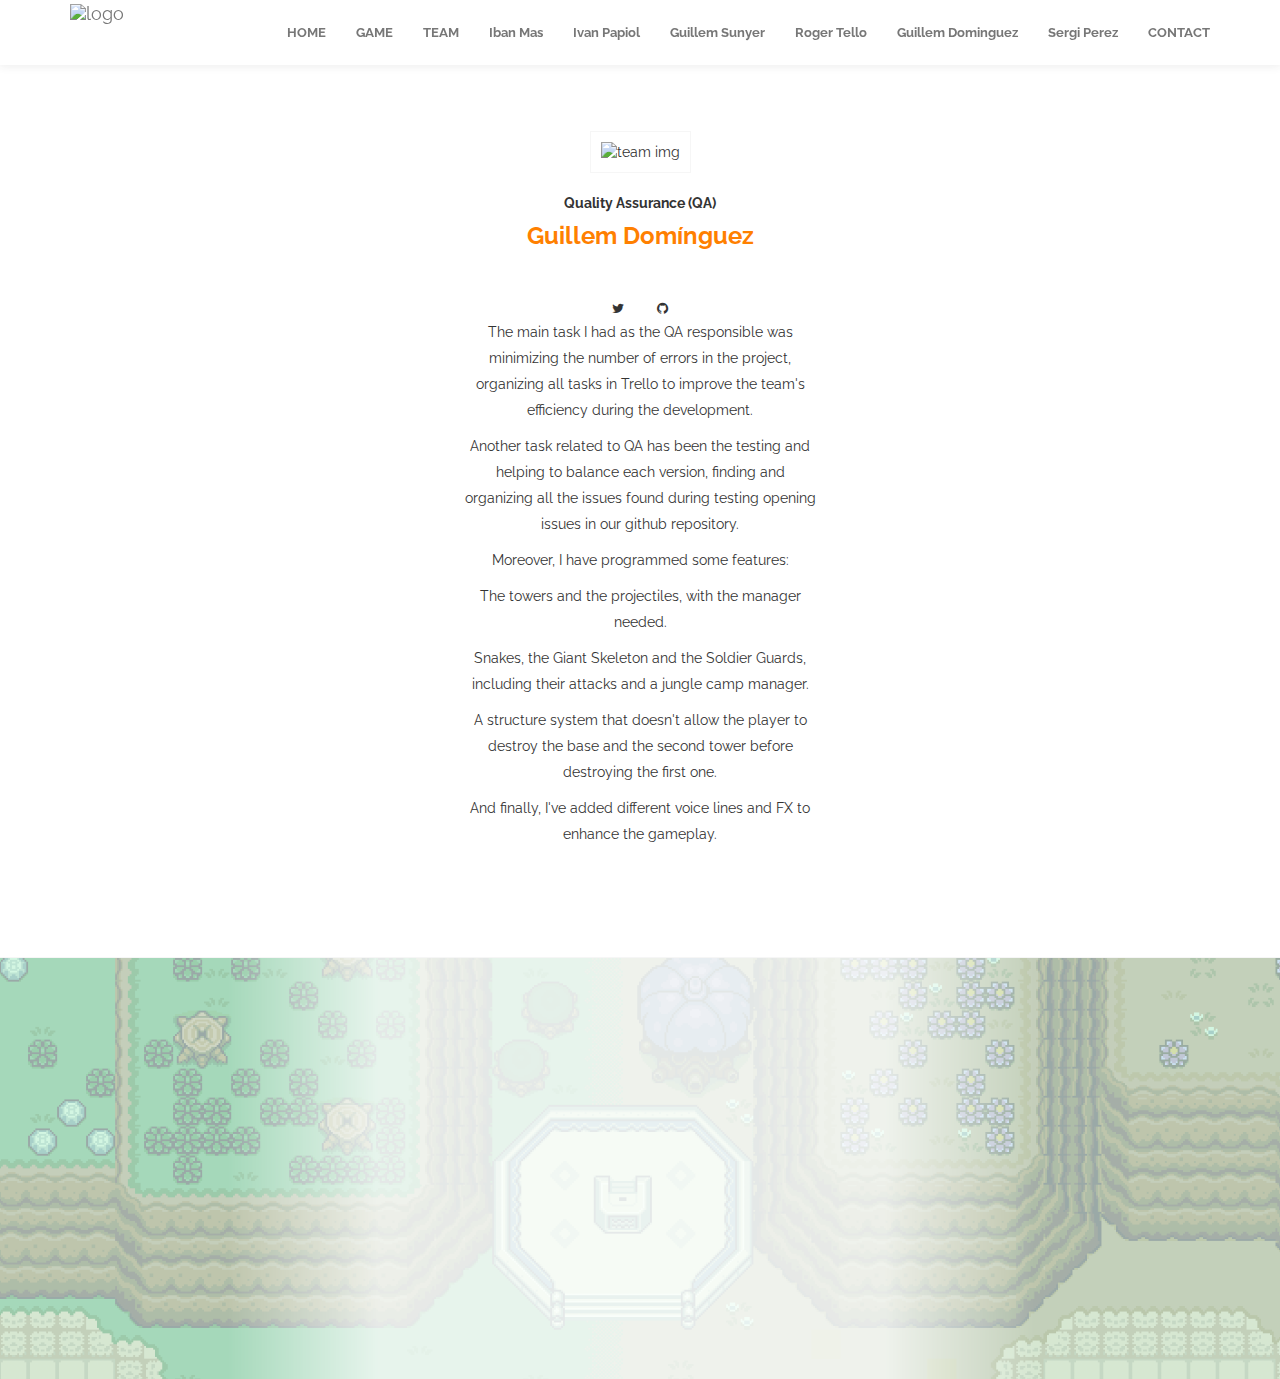
==== commit ae8af9a3: "WebPage wip" ====
--- a/docs/domi.html
+++ b/docs/domi.html
@@ -68,14 +68,20 @@
 					</div>
 					<div class="col-md-4 col-sm-5 wow fadeIn" data-wow-delay="0.6s">
 						<img src="https://github.com/rogerta97/Project2_Zelda/blob/master/docs/images/Team/domi2.png?raw=true" class="img-responsive" alt="team img">
-						<h4>Team Leader</h4>
-						<h3>Iban Mas</h3>
+						<h4>Quality Assurance (QA)</h4>
+						<h3>Guillem Domínguez</h3>
 						<ul class="social-icon text-center">
-          					 <li><a href="https://twitter.com/TrodekGD" class="wow fadeInDown fa fa-twitter" data-wow-delay="2s"></a></li>
-         					 <li><a href="https://github.com/Trodek" class="wow fadeInUp fa fa-github" data-wow-delay="2s"></a></li>
+          					 <li><a href="https://twitter.com/guillemdrv" class="wow fadeInDown fa fa-twitter" data-wow-delay="2s"></a></li>
+         					 <li><a href="https://github.com/GuillemD" class="wow fadeInUp fa fa-github" data-wow-delay="2s"></a></li>
        					 </ul>
 						 <p></p>
-						<p>Lorem ipsum dolor sit amet, consectetuer adipiscing elit, sed diam nonummy.</p>
+						<p>The main task I had as the QA responsible was minimizing the number of errors in the project, organizing all tasks in Trello to improve the team's efficiency during the development.</p>
+						<p>Another task related to QA has been the testing and helping to balance each version, finding and organizing all the issues found during testing opening issues in our github repository.</p>
+						<p>Moreover, I have programmed some features:</p>
+						<p>The towers and the projectiles, with the manager needed.</p>
+						<p>Snakes, the Giant Skeleton and the Soldier Guards, including their attacks and a jungle camp manager.</p>
+						<p>A structure system that doesn't allow the player to destroy the base and the second tower before destroying the first one.</p>
+						<p>And finally, I've added different voice lines and FX to enhance the gameplay.</p>
 					</div>
 					
 				</div>
--- a/docs/css/style.css
+++ b/docs/css/style.css
@@ -345,7 +345,6 @@
     {
         border-top: 1px solid #f6f6f6;
         border-bottom: 1px solid #f6f6f6;
-        text-align: center;
     }
 #ui h2
     {
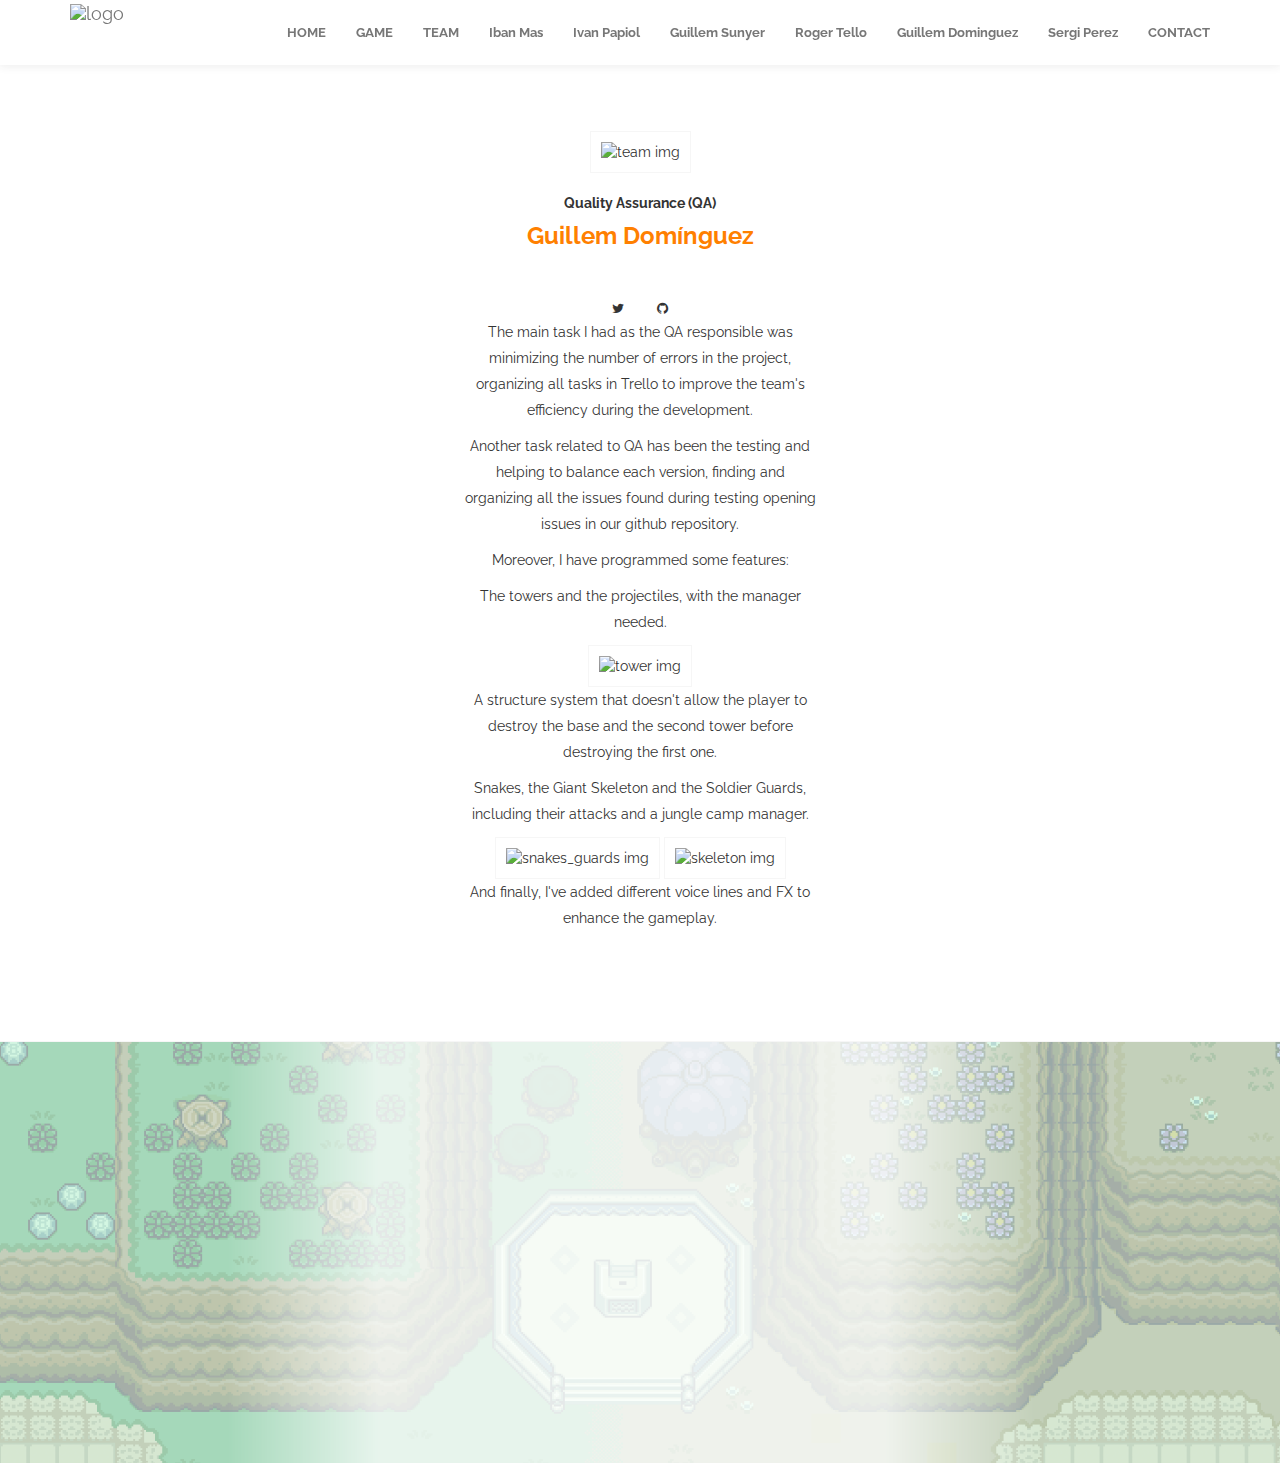
==== commit fde6464e: "domi web page" ====
--- a/docs/domi.html
+++ b/docs/domi.html
@@ -79,8 +79,11 @@
 						<p>Another task related to QA has been the testing and helping to balance each version, finding and organizing all the issues found during testing opening issues in our github repository.</p>
 						<p>Moreover, I have programmed some features:</p>
 						<p>The towers and the projectiles, with the manager needed.</p>
+						<img src="https://github.com/rogerta97/Project2_Zelda/blob/master/docs/images/Team/domi_towers.png?raw=true" class="img-responsive" alt="tower img">
+						<p>A structure system that doesn't allow the player to destroy the base and the second tower before destroying the first one.</p>
 						<p>Snakes, the Giant Skeleton and the Soldier Guards, including their attacks and a jungle camp manager.</p>
-						<p>A structure system that doesn't allow the player to destroy the base and the second tower before destroying the first one.</p>
+						<img src="https://github.com/rogerta97/Project2_Zelda/blob/master/docs/images/Team/domi_snakes_guards.png?raw=true" class="img-responsive" alt="snakes_guards img">
+						<img src="https://github.com/rogerta97/Project2_Zelda/blob/master/docs/images/Team/domi_skeleton.png?raw=true" class="img-responsive" alt="skeleton img">
 						<p>And finally, I've added different voice lines and FX to enhance the gameplay.</p>
 					</div>
 					
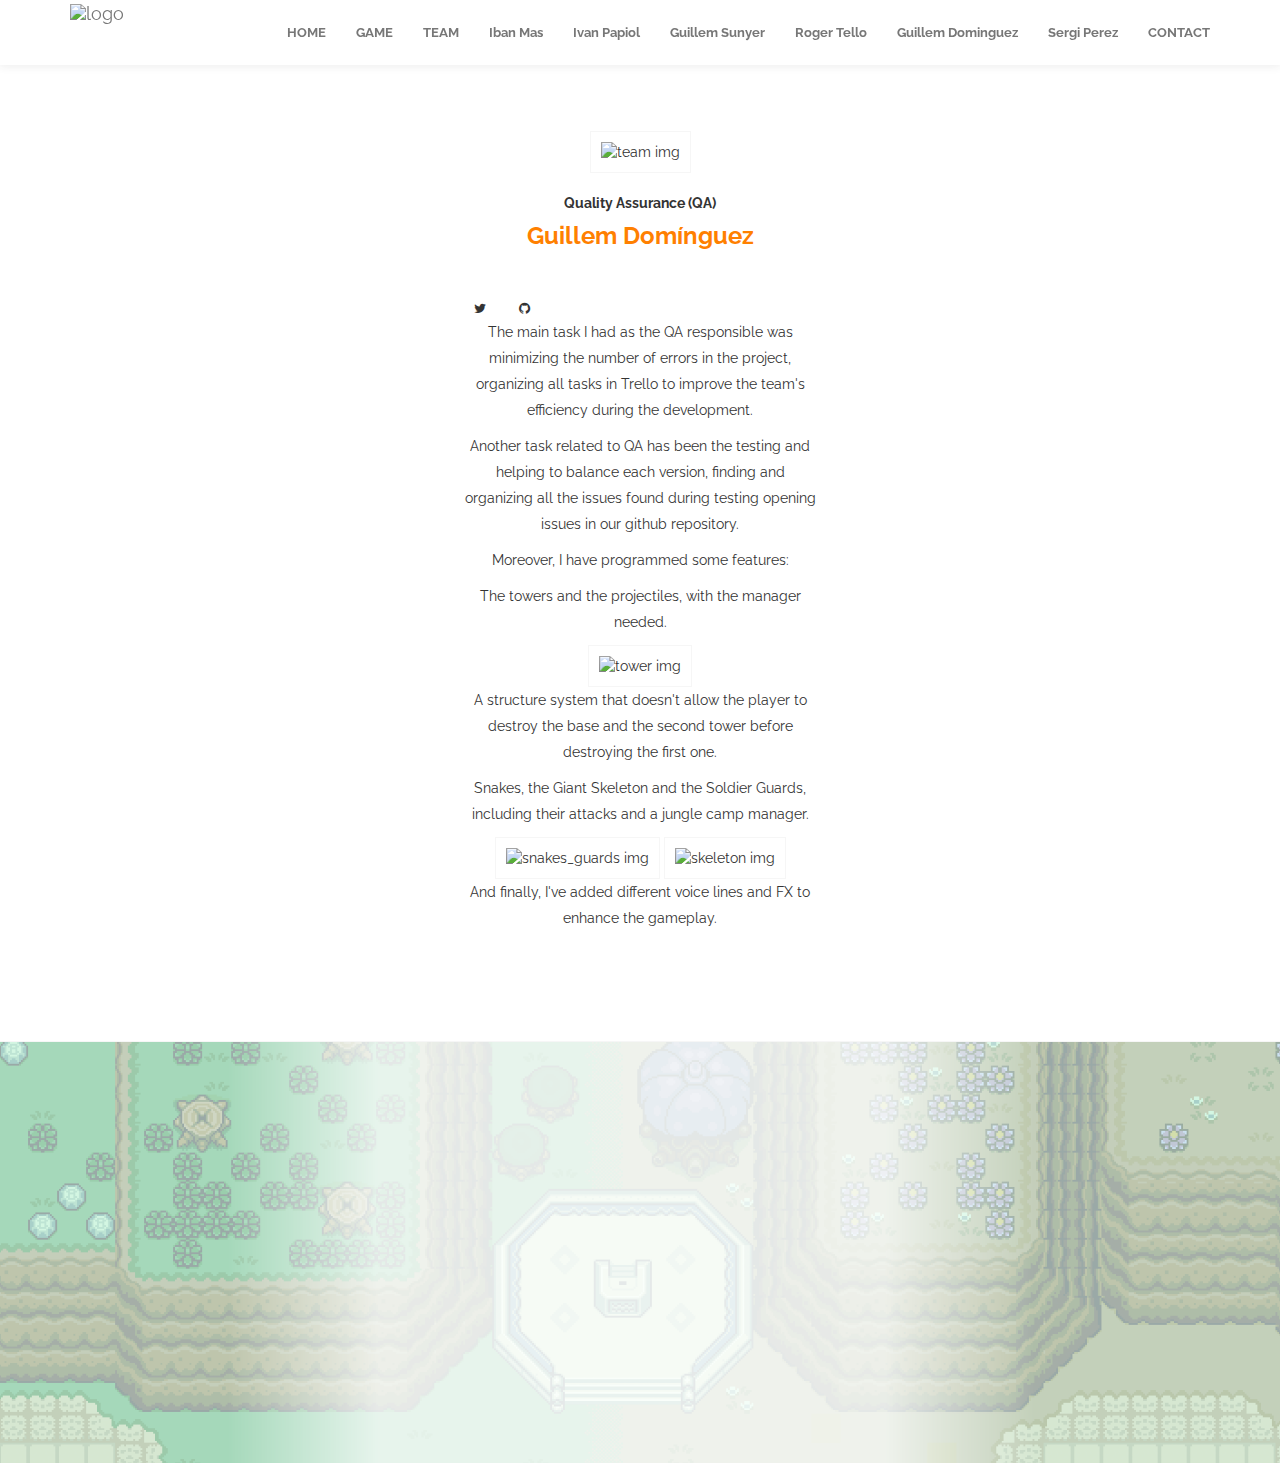
==== commit 30409c17: "corrected image errors" ====
--- a/docs/domi.html
+++ b/docs/domi.html
@@ -70,7 +70,7 @@
 						<img src="https://github.com/rogerta97/Project2_Zelda/blob/master/docs/images/Team/domi2.png?raw=true" class="img-responsive" alt="team img">
 						<h4>Quality Assurance (QA)</h4>
 						<h3>Guillem Domínguez</h3>
-						<ul class="social-icon text-center">
+						<ul class="social-icon text-left">
           					 <li><a href="https://twitter.com/guillemdrv" class="wow fadeInDown fa fa-twitter" data-wow-delay="2s"></a></li>
          					 <li><a href="https://github.com/GuillemD" class="wow fadeInUp fa fa-github" data-wow-delay="2s"></a></li>
        					 </ul>
@@ -79,11 +79,11 @@
 						<p>Another task related to QA has been the testing and helping to balance each version, finding and organizing all the issues found during testing opening issues in our github repository.</p>
 						<p>Moreover, I have programmed some features:</p>
 						<p>The towers and the projectiles, with the manager needed.</p>
-						<img src="https://github.com/rogerta97/Project2_Zelda/blob/master/docs/images/Team/domi_towers.png?raw=true" class="img-responsive" alt="tower img">
+						<img src="https://github.com/rogerta97/Project2_Zelda/blob/master/docs/images/domi_towers.jpg?raw=true" class="img-responsive" alt="tower img">
 						<p>A structure system that doesn't allow the player to destroy the base and the second tower before destroying the first one.</p>
 						<p>Snakes, the Giant Skeleton and the Soldier Guards, including their attacks and a jungle camp manager.</p>
-						<img src="https://github.com/rogerta97/Project2_Zelda/blob/master/docs/images/Team/domi_snakes_guards.png?raw=true" class="img-responsive" alt="snakes_guards img">
-						<img src="https://github.com/rogerta97/Project2_Zelda/blob/master/docs/images/Team/domi_skeleton.png?raw=true" class="img-responsive" alt="skeleton img">
+						<img src="https://github.com/rogerta97/Project2_Zelda/blob/master/docs/images/domi_snakes_guards.jpg?raw=true" class="img-responsive" alt="snakes_guards img">
+						<img src="https://github.com/rogerta97/Project2_Zelda/blob/master/docs/images/domi_skeleton.jpg?raw=true" class="img-responsive" alt="skeleton img">
 						<p>And finally, I've added different voice lines and FX to enhance the gameplay.</p>
 					</div>
 					
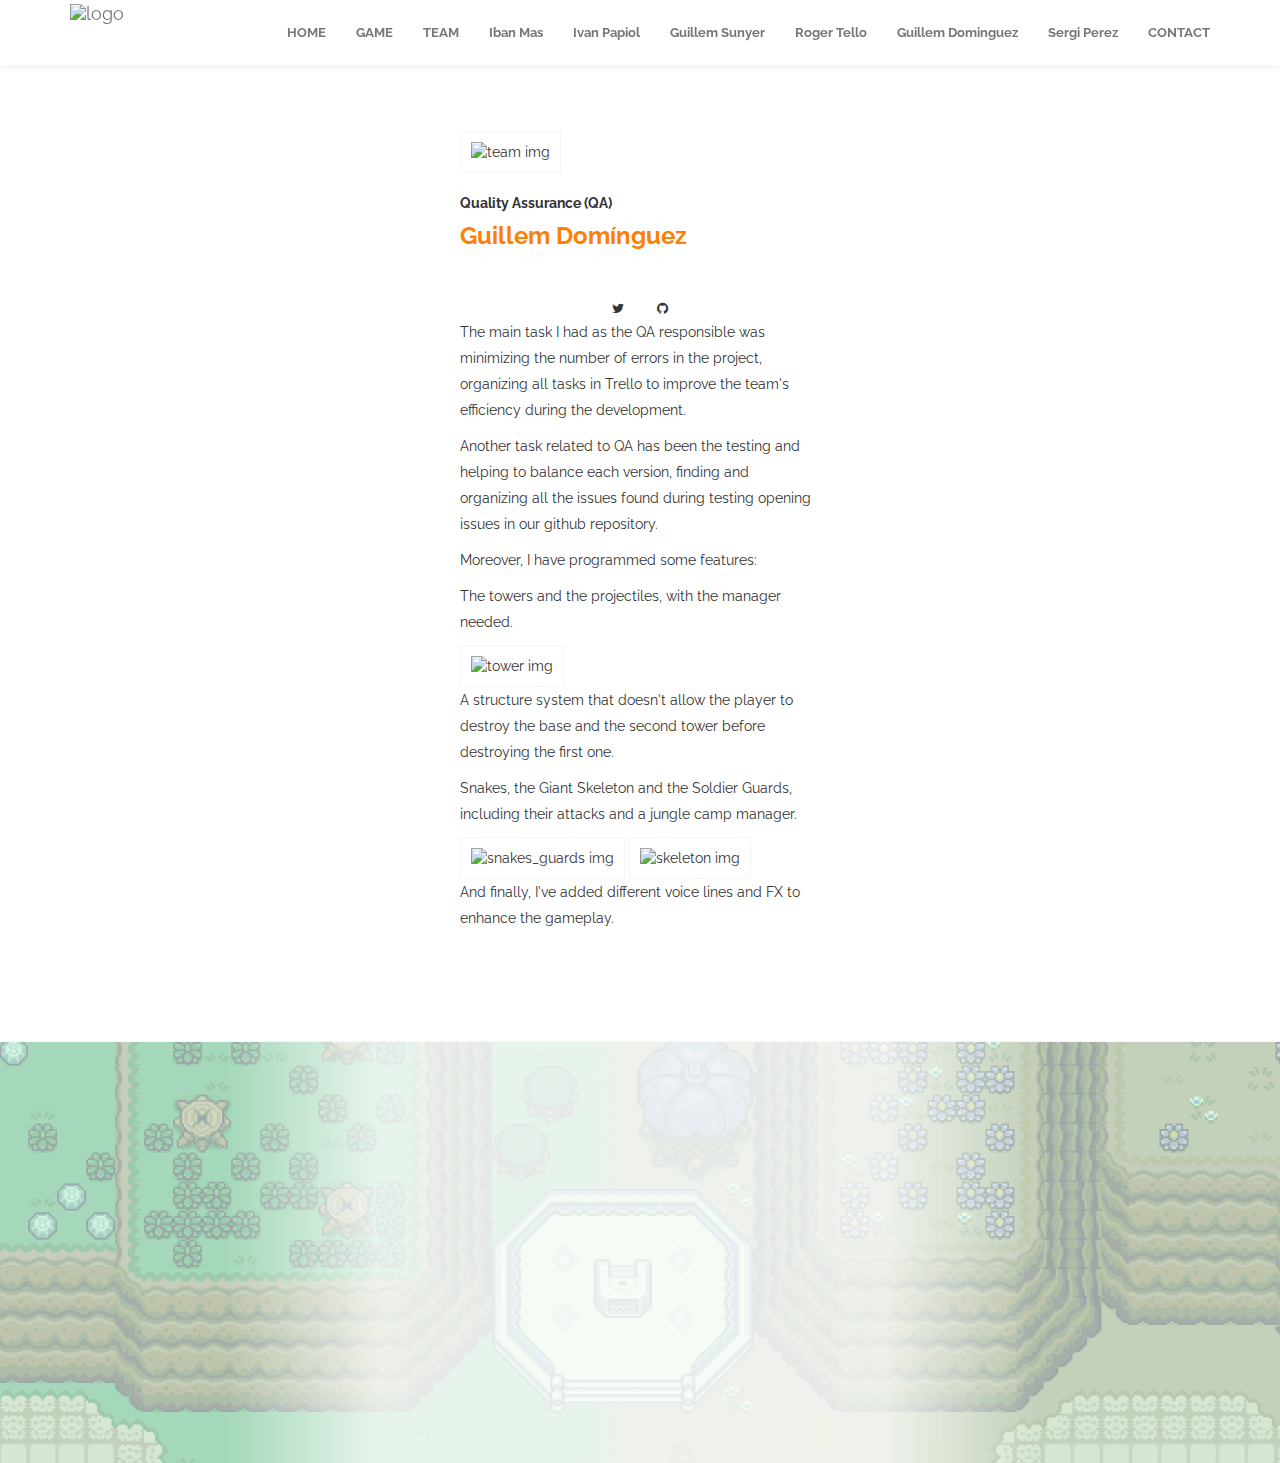
==== commit 3875f317: "left side text" ====
--- a/docs/domi.html
+++ b/docs/domi.html
@@ -61,7 +61,7 @@
 		<!-- end navigation -->
 		
 		<!-- start about -->
-		<div id="teamleader">
+		<div id="ui">
 			<div class="container">
 				<div class="row">
 					<div class="col-md-4 col-sm-4 wow fadeInLeft" data-wow-delay="0.6s">	
@@ -70,7 +70,7 @@
 						<img src="https://github.com/rogerta97/Project2_Zelda/blob/master/docs/images/Team/domi2.png?raw=true" class="img-responsive" alt="team img">
 						<h4>Quality Assurance (QA)</h4>
 						<h3>Guillem Domínguez</h3>
-						<ul class="social-icon text-left">
+						<ul class="social-icon text-center">
           					 <li><a href="https://twitter.com/guillemdrv" class="wow fadeInDown fa fa-twitter" data-wow-delay="2s"></a></li>
          					 <li><a href="https://github.com/GuillemD" class="wow fadeInUp fa fa-github" data-wow-delay="2s"></a></li>
        					 </ul>
